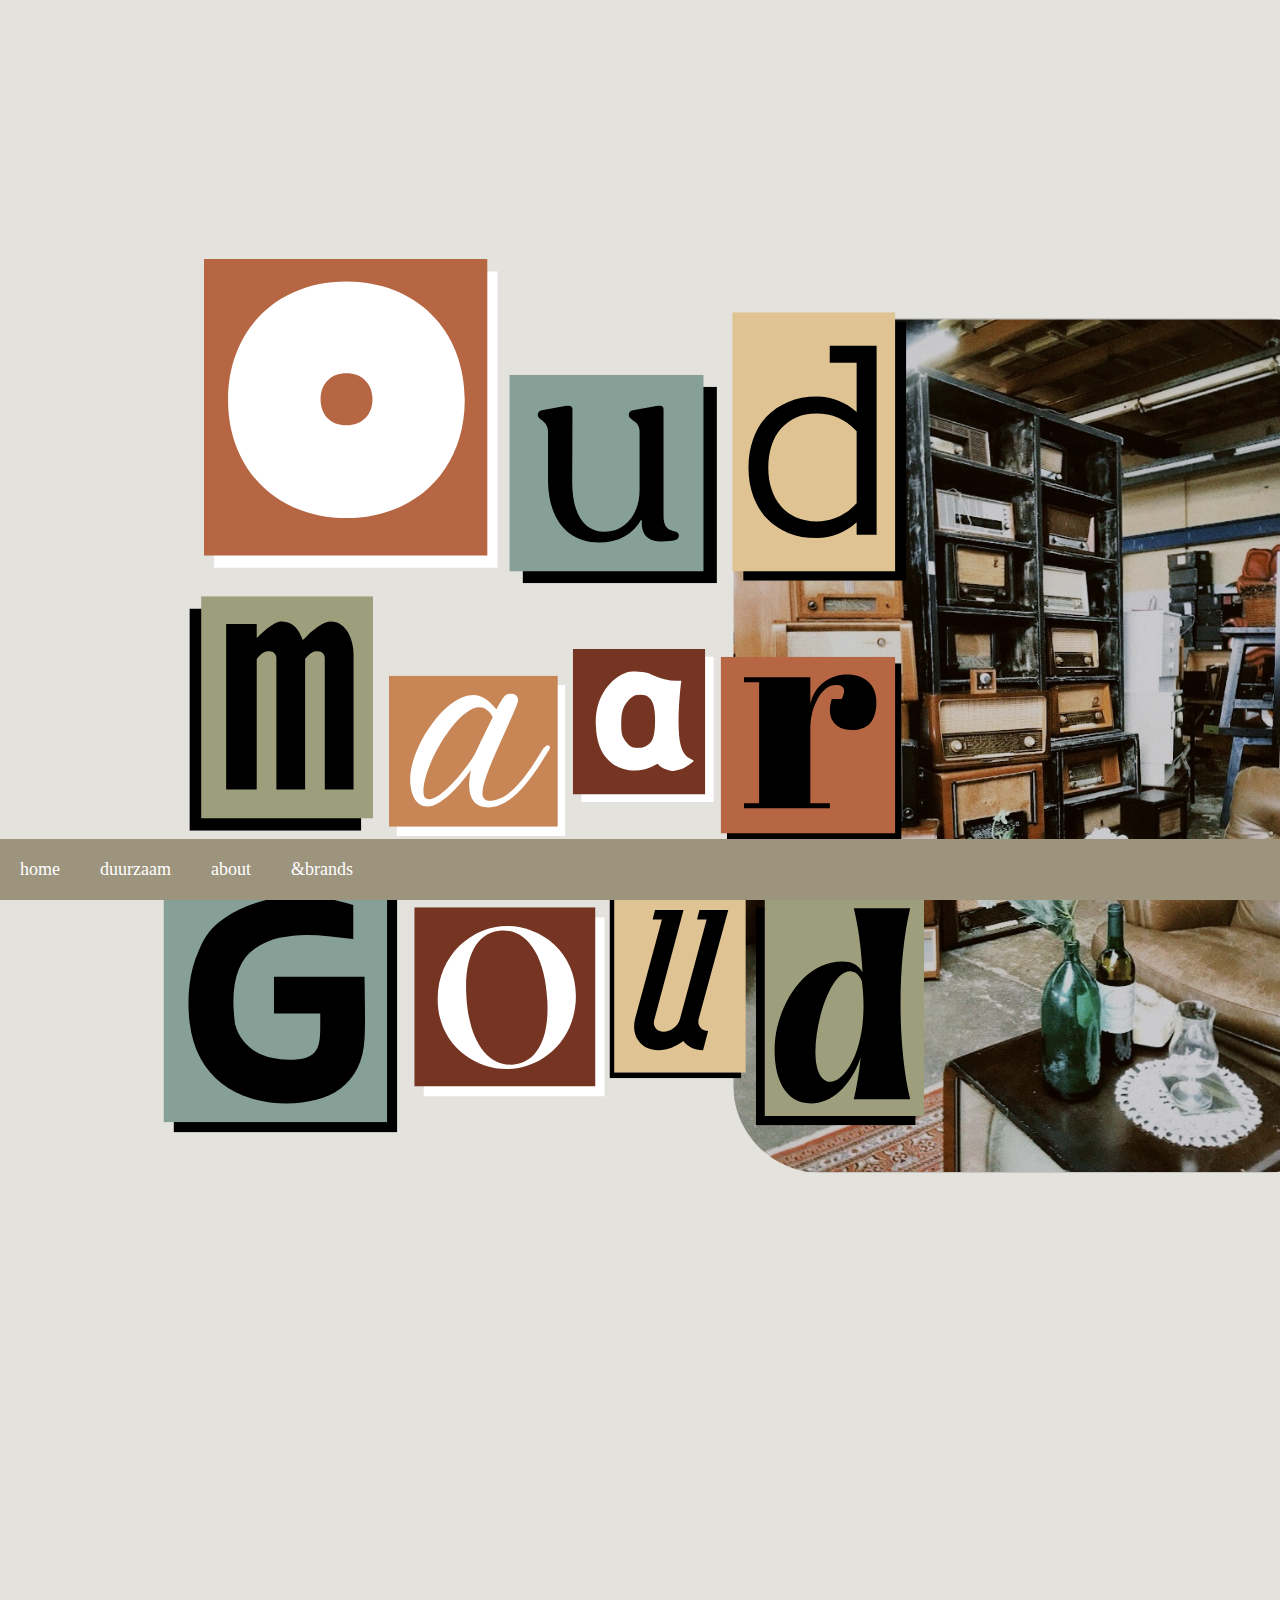
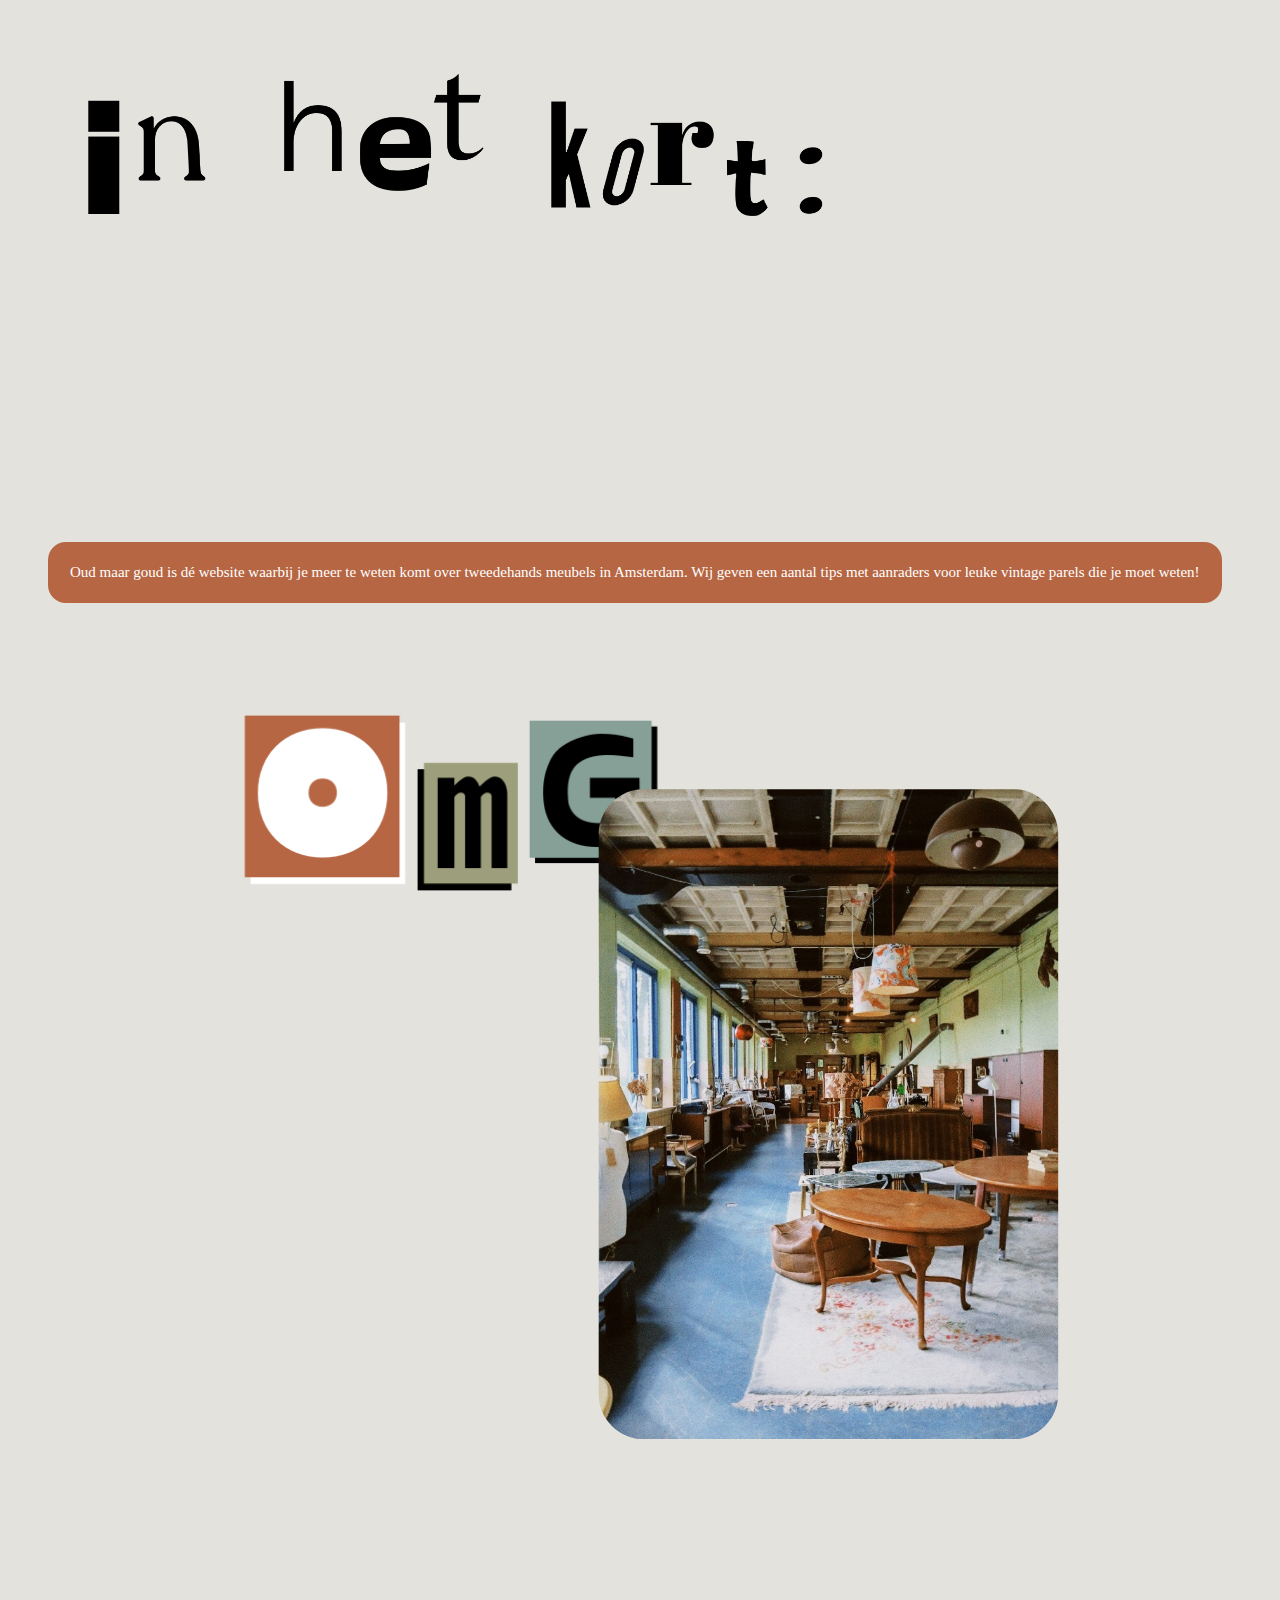
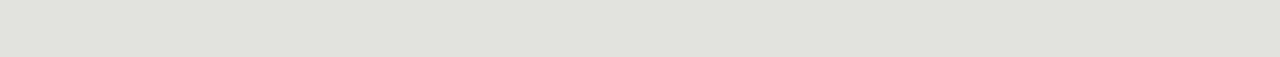
==== websiteoudmaargoud/index.html @ 7eda9138 "Add files via upload" ====
<!DOCTYPE html>
<html lang="en">
<head>
    <meta charset="UTF-8">
    <meta name="viewport" content="width=device-width, initial-scale=1.0">
    <link rel="stylesheet" href="style.css">
    <title>OudmaarGoud</title>
</head>
<body>

<main>
  <figure>
    <img src="afbeeldingen/logo-foto-home.svg" alt="Logometfotohome" class="logohome"> 
    <img src="afbeeldingen/inhetkorttekst.png" alt="inthetkorttekst" class="inhetkorttekst">
</figure>

<section>
<p class="inhetkort">
  Oud maar goud is dé website waarbij je meer te weten
  komt over tweedehands meubels in Amsterdam. Wij geven een aantal tips met aanraders voor leuke vintage parels die je moet weten!
</p>
<img src="afbeeldingen/stoelfotohome.svg" alt="stoelfoto" class="stoelfotohome">
<img src="afbeeldingen/omglogo.png" alt="omglogo" class="omglogoindex">
<img src="afbeeldingen/sfeerfotohome.svg" alt="sfeerfoto" class="sfeerfotohome">
</section>
</main>

<nav>
  <ul>
    <li><a href="index.html">home</a></li>
    <li><a href="duurzaam.html">duurzaam</a></li>
    <li><a href="about.html">about</a></li>
    <li><a href="&brands.html">&brands</a></li>
  </ul>
</nav>

</body>
</html>
---- websiteoudmaargoud/style.css ----
body {
background-color: #E4E2DD;
}

nav ul {
    position: fixed;
    bottom: 0;
    left: 0;
    width: 100%;
    background-color: #9d947e;
    display: flex;
    list-style: none;
    margin: 0;
    padding: 0;
}

nav li {
    margin: 20px;
}

nav a {
    text-decoration: none;
    color: white;
    font-size: 18px;
}

nav a:hover {
    color: black;
}

.logohome {
    margin: -30px 0 0 -30px;
    width: 120%;
    display: block; 
}

.inhetkorttekst {
    width: 70%;
    height: 100%;
    margin: -88px 0 -5px 18px;
}


.inhetkort {
    color: white;
    line-height: 1,5;
    font-size: 15px;
    margin: -120px 90px 0px -110px;
    padding: 0px;
    text-align: justify;

    display: inline-block;
    border-radius: 18px;
    margin: -94px 35px 0 40px;
    padding: 10px, 2px, 5px, 2px;
    border: 22px solid #B66643;
    background-color: #B66643;
}

.stoelfotohome, .sfeerfotohome {
    width: 45%;
    position: absolute;
    height: auto;
}

.stoelfotohome {
    margin: -50px 0 50px 22px;
}

.sfeerfotohome {
    margin-left: -163px;
    padding-bottom: 30px;
}
.omglogoindex {
    width: 40%;
    margin: -50px 0 50px 190px;
}

.omglogoduurzaam {
    width: 40%;
    position: absolute;
    margin: -30px 0 0 -30px;
}

.fotoduurzaam1, .fotoduurzaam2 {
    width: 55%;
    position: absolute;
    height: auto;
}

.fotoduurzaam1 {
    margin-left: -45px;
}

.fotoduurzaam2 {
    margin-left: 120px;
}

.duurzaamtekst {
    position: relative;
    width: 85%;
    margin-top: 160px;
    margin-left: -27.8px;
}
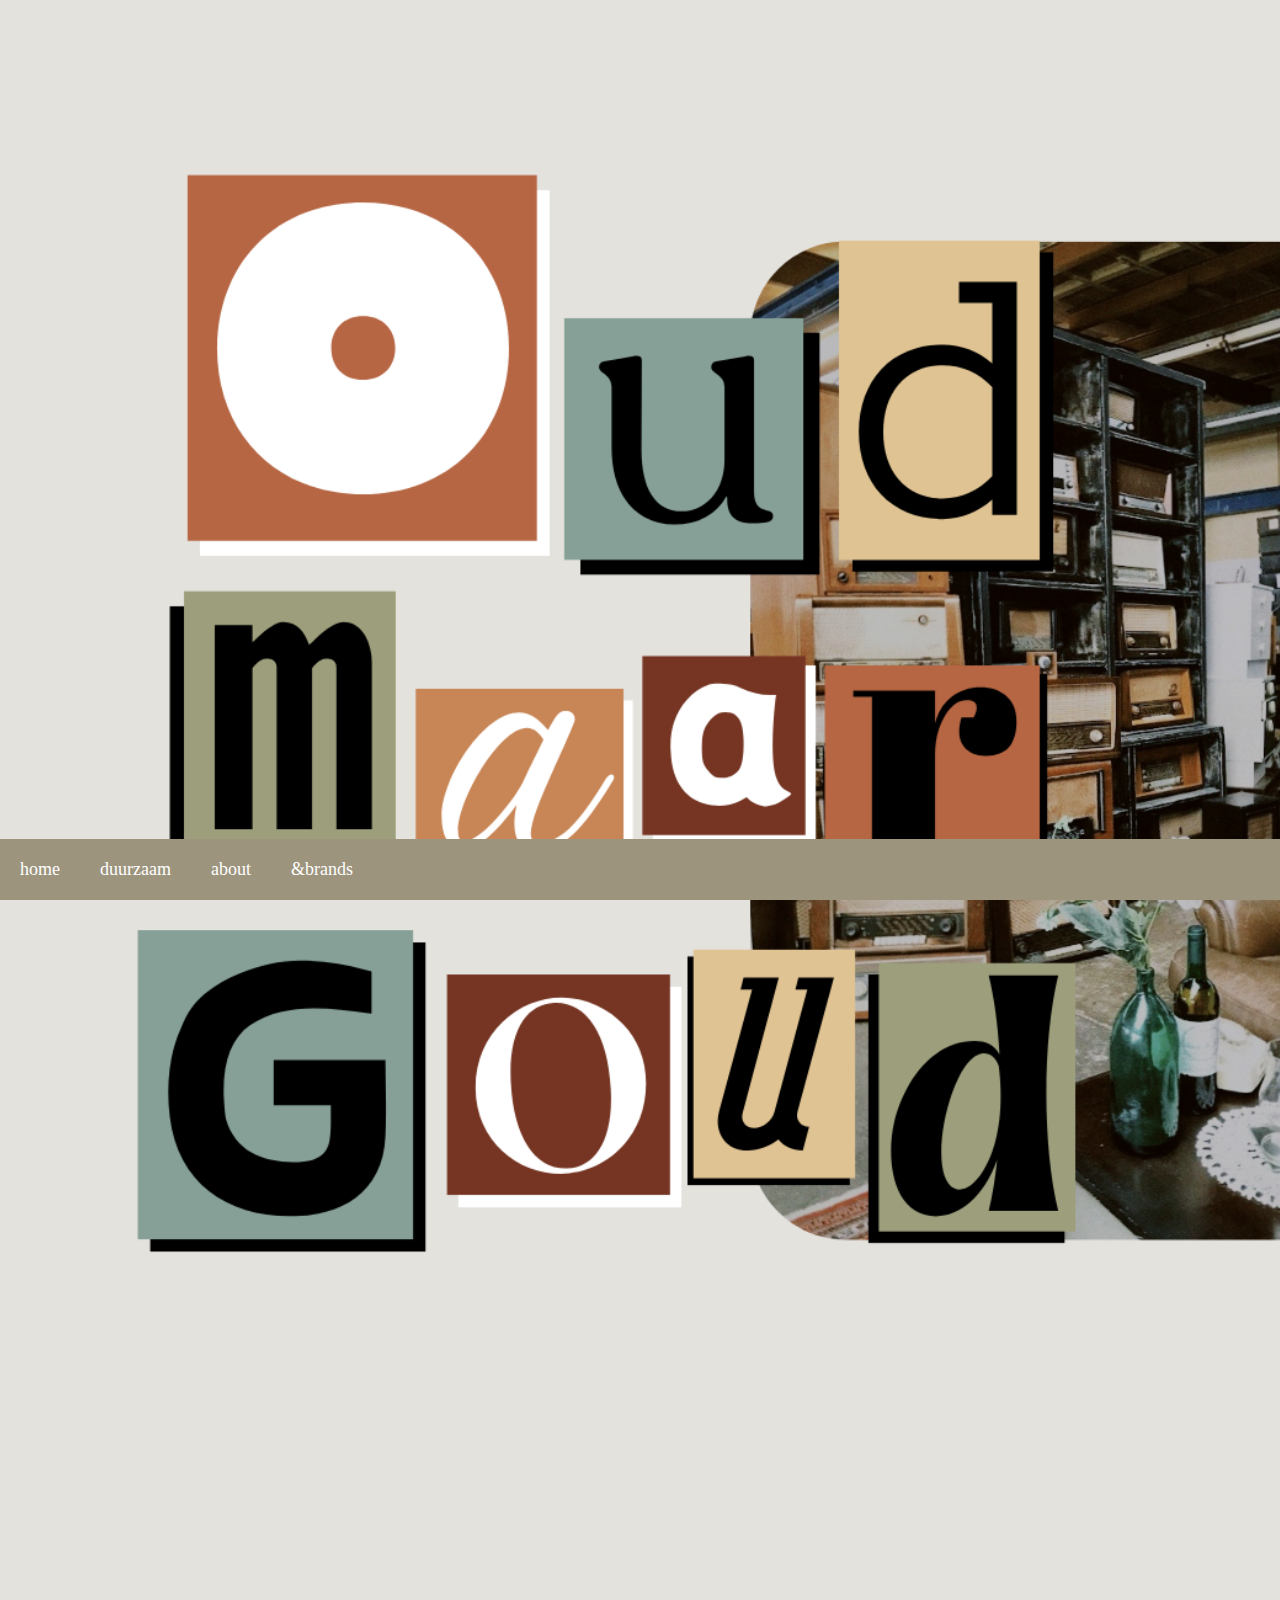
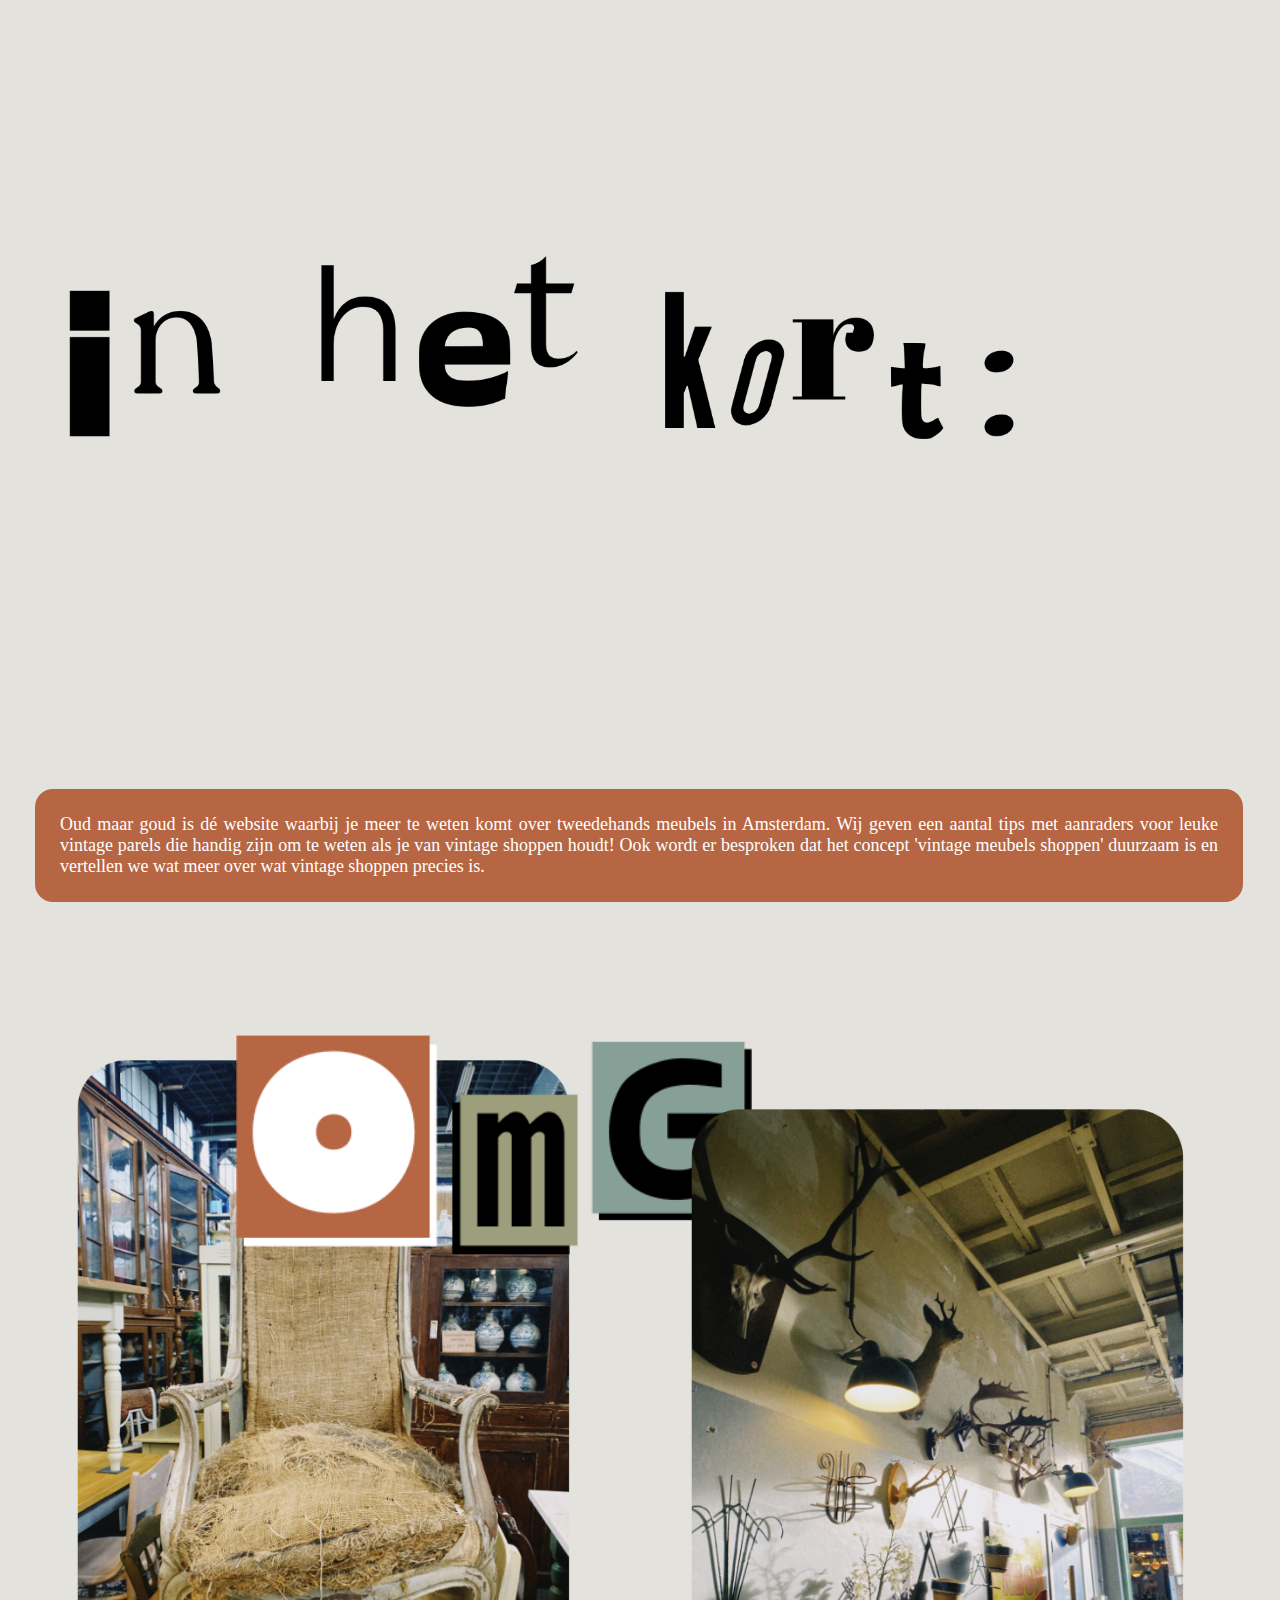
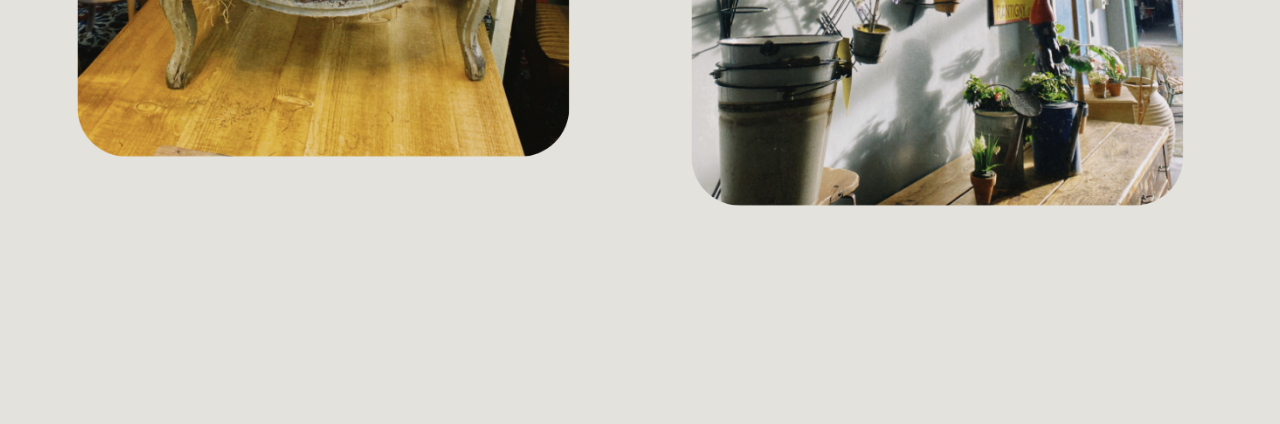
==== commit 856d3773: "Add files via upload" ====
--- a/websiteoudmaargoud/index.html
+++ b/websiteoudmaargoud/index.html
@@ -10,18 +10,19 @@
 
 <main>
   <figure>
-    <img src="afbeeldingen/logo-foto-home.svg" alt="Logometfotohome" class="logohome"> 
+    <img src="afbeeldingen/logofotohome.png" alt="Logometfotohome" class="logohome"> 
     <img src="afbeeldingen/inhetkorttekst.png" alt="inthetkorttekst" class="inhetkorttekst">
 </figure>
 
 <section>
 <p class="inhetkort">
   Oud maar goud is dé website waarbij je meer te weten
-  komt over tweedehands meubels in Amsterdam. Wij geven een aantal tips met aanraders voor leuke vintage parels die je moet weten!
+  komt over tweedehands meubels in Amsterdam. Wij geven een aantal tips met aanraders voor leuke vintage parels die handig zijn om te weten als je van vintage shoppen houdt! 
+  Ook wordt er besproken dat het concept 'vintage meubels shoppen' duurzaam is en vertellen we wat meer over wat vintage shoppen precies is.
 </p>
-<img src="afbeeldingen/stoelfotohome.svg" alt="stoelfoto" class="stoelfotohome">
+<img src="afbeeldingen/stoelfotohome.png" alt="stoelfoto" class="stoelfotohome">
 <img src="afbeeldingen/omglogo.png" alt="omglogo" class="omglogoindex">
-<img src="afbeeldingen/sfeerfotohome.svg" alt="sfeerfoto" class="sfeerfotohome">
+<img src="afbeeldingen/sfeerfotohome.png" alt="sfeerfoto" class="sfeerfotohome">
 </section>
 </main>
 
--- a/websiteoudmaargoud/style.css
+++ b/websiteoudmaargoud/style.css
@@ -1,5 +1,5 @@
 body {
-background-color: #E4E2DD;
+    background-color: #E4E2DD;
 }
 
 nav ul {
@@ -29,54 +29,54 @@
 }
 
 .logohome {
-    margin: -30px 0 0 -30px;
-    width: 120%;
+    margin: -45px 0 0 -50px;
+    width: 130%;
     display: block; 
 }
 
 .inhetkorttekst {
-    width: 70%;
-    height: 100%;
-    margin: -88px 0 -5px 18px;
-}
-
+    width: 90%;
+    height: auto;
+    margin: -110px 0 -28px -7px;
+}
 
 .inhetkort {
     color: white;
     line-height: 1,5;
-    font-size: 15px;
+    font-size: 18px;
+    font-weight: 400;
     margin: -120px 90px 0px -110px;
     padding: 0px;
     text-align: justify;
-
-    display: inline-block;
-    border-radius: 18px;
-    margin: -94px 35px 0 40px;
+    display: inline-block;
+    border-radius: 18px;
+    margin: -94px 29px 0 27px;
     padding: 10px, 2px, 5px, 2px;
-    border: 22px solid #B66643;
+    border: 25px solid #B66643;
     background-color: #B66643;
 }
 
 .stoelfotohome, .sfeerfotohome {
-    width: 45%;
+    width: 48%;
     position: absolute;
     height: auto;
 }
 
 .stoelfotohome {
-    margin: -50px 0 50px 22px;
+    margin: -40px 0 50px 8px;
 }
 
 .sfeerfotohome {
-    margin-left: -163px;
-    padding-bottom: 30px;
+    margin: 9px 0 0 -180px;
+    padding-bottom: 20px;
 }
 .omglogoindex {
-    width: 40%;
-    margin: -50px 0 50px 190px;
-}
-
-.omglogoduurzaam {
+    width: 50%;
+    position: relative;
+    margin: -70px 0 50px 170px;
+}
+
+.omglogoduurzaam, .omglogoabout, .omglogobrands {
     width: 40%;
     position: absolute;
     margin: -30px 0 0 -30px;
@@ -89,16 +89,137 @@
 }
 
 .fotoduurzaam1 {
-    margin-left: -45px;
+    margin-left: -50px;
+    margin-top: 50px;
 }
 
 .fotoduurzaam2 {
-    margin-left: 120px;
+    margin-left: 123px;
+    margin-top: 30px;
 }
 
 .duurzaamtekst {
     position: relative;
     width: 85%;
-    margin-top: 160px;
-    margin-left: -27.8px;
-}
+    margin: 198px 0 0 -33px;
+}
+
+.waaromduurzaam {
+    width: 100%;
+    padding: 0px;
+    margin: -180px 0 0 18px;
+}
+
+.duurzaamtekst1, .duurzaamtekst2 {
+    color: white;
+    line-height: 1.2;
+    font-size: 16.5px;
+    font-family: 'Times New Roman', Times, serif;
+    text-align: justify;
+    display: inline-block;
+    position: relative;
+    border: 22px solid #763523;
+    background-color: #763523;
+    border-radius: 18px;
+}
+
+.duurzaamtekst1 {
+    margin: -148px 20px 0 20px;
+}
+
+.duurzaamtekst2 {
+    position: relative;
+    top: -167px;
+    margin: 0 25px -30px 100px;
+}
+
+.fotoduurzaam3 {
+    width: 100%;
+    margin: -266px 0 0 -25px;
+}
+
+.icoonblaadje {
+    position: relative;
+    width: 60%;
+    margin: -70px 0 0 160px;
+}
+
+.icoonblaadje2 {
+    position: relative;
+    width: 51%;
+    margin: 0 0 -160px -42px;
+    top: -433px;
+}
+
+.abouttekst {
+    position: absolute;
+    width: 90%;
+    height: auto;
+    margin-top: 100px;
+    margin-left: -108px;
+}
+
+.vintage, .vintageuitleg {
+    position: absolute;
+    display: inline-block;
+    border: 12px solid #B66643;
+    background-color: #B66643;
+    color: white;
+    border-radius: 18px;
+}
+
+.vintage {
+    font-style: italic;
+    font-size: 24px;
+    top: 120px;
+    padding: 0 5px 13px 8px;
+    margin-left: 123px;
+}
+
+.vintageuitleg {
+    font-size: 17px;
+    margin: 165px 25px 0 123px;
+    border-radius: 0 0 18px 18px;
+    padding-left: 10px;
+}
+
+.fotoabout1 {
+    position: absolute;
+    width: 62.5%;
+    margin: 236px 0 0 116px;
+}
+
+.waaromvintage {
+    width: 73%;
+    margin: 383.5px 0 0 66px;
+}
+
+.uniekestijl {
+    position: absolute;
+    display: inline-block;
+    border: 12px solid #B66643;
+    background-color: #B66643;
+    color: white;
+    border-radius: 18px;
+    margin: 0 24px 0 12px;
+    top: 542px;
+}
+
+.uniekestijl h2 {
+    font-size: 27px;
+    margin: 10px 0 0 154px;
+    padding-bottom: 7px;
+}
+
+.uniekestijl p {
+    text-align: right;
+    font-size: 16.5px;
+    margin: 0 10px 0 0;
+    padding-bottom: 10px;
+}
+
+
+
+.andbrands1, .andbrands2, .andbrands3, .andbrands4, .andbrands5 {
+    width: 100%;
+}
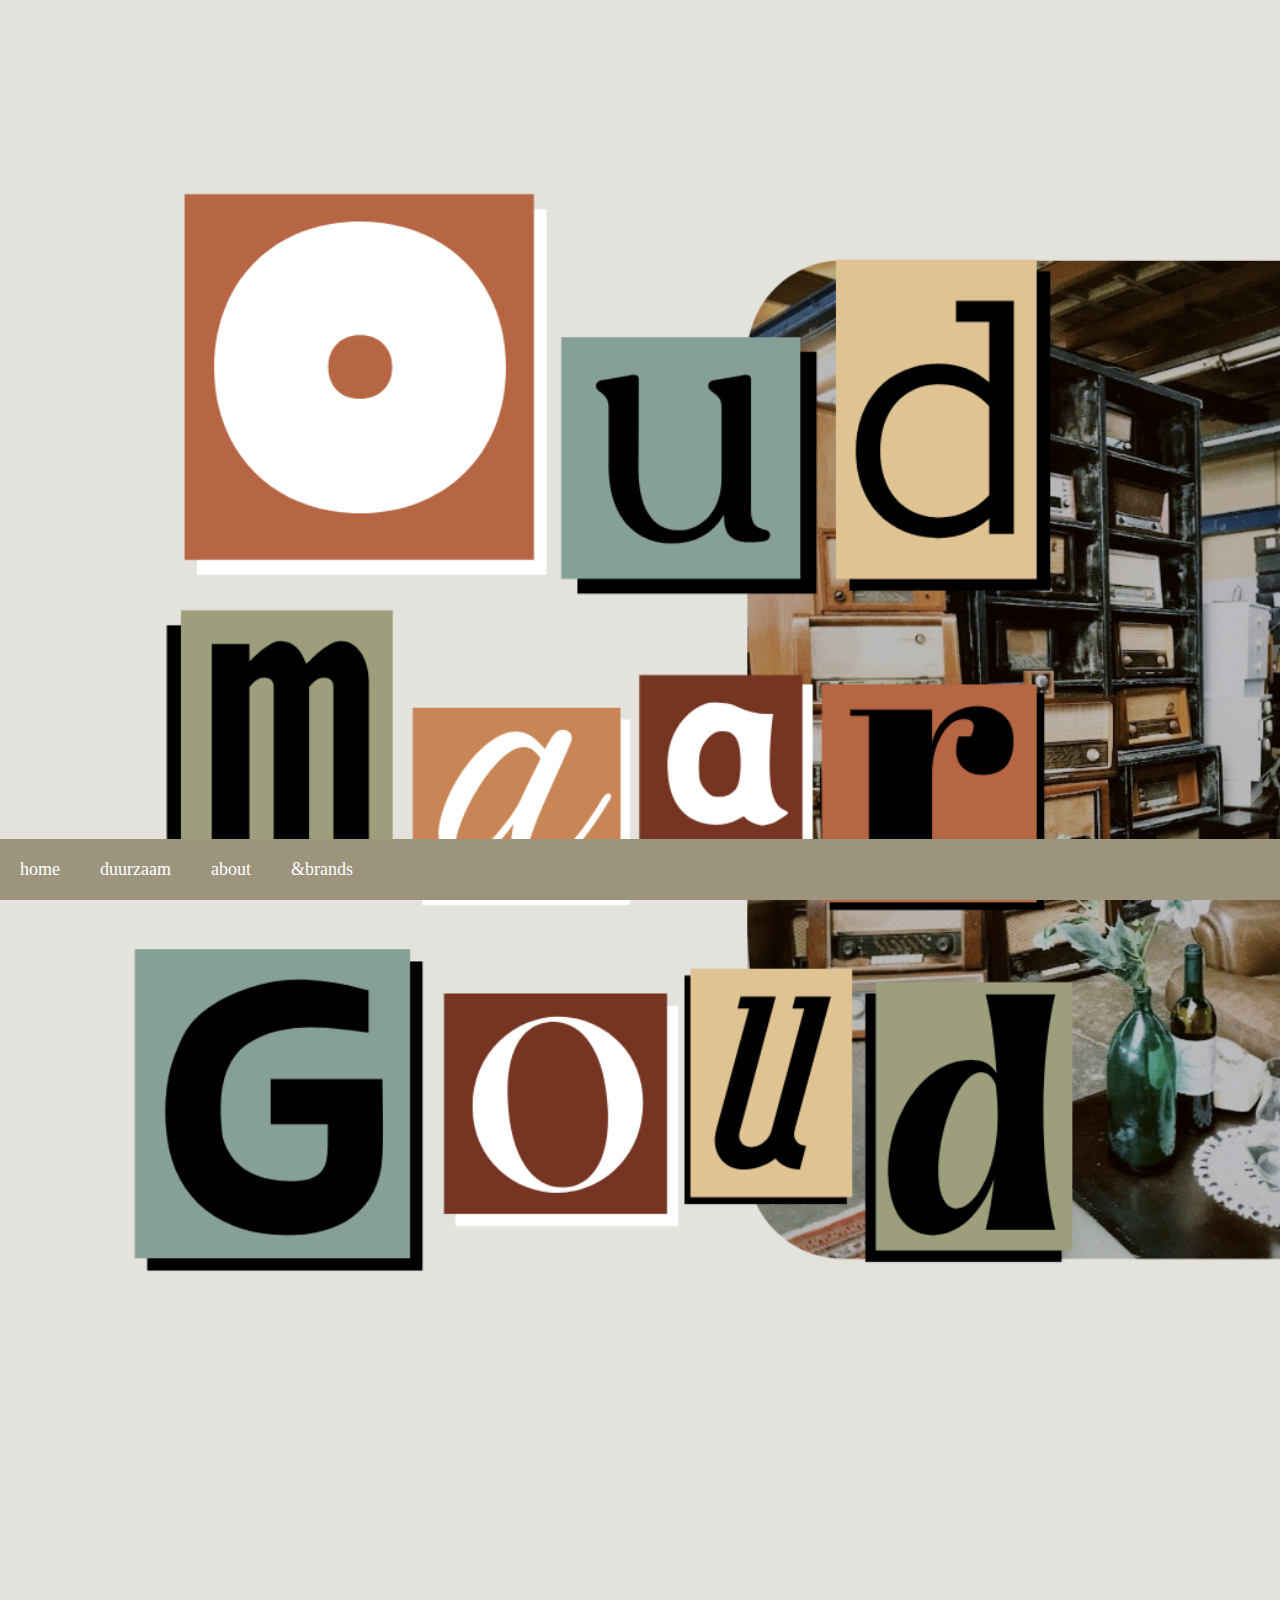
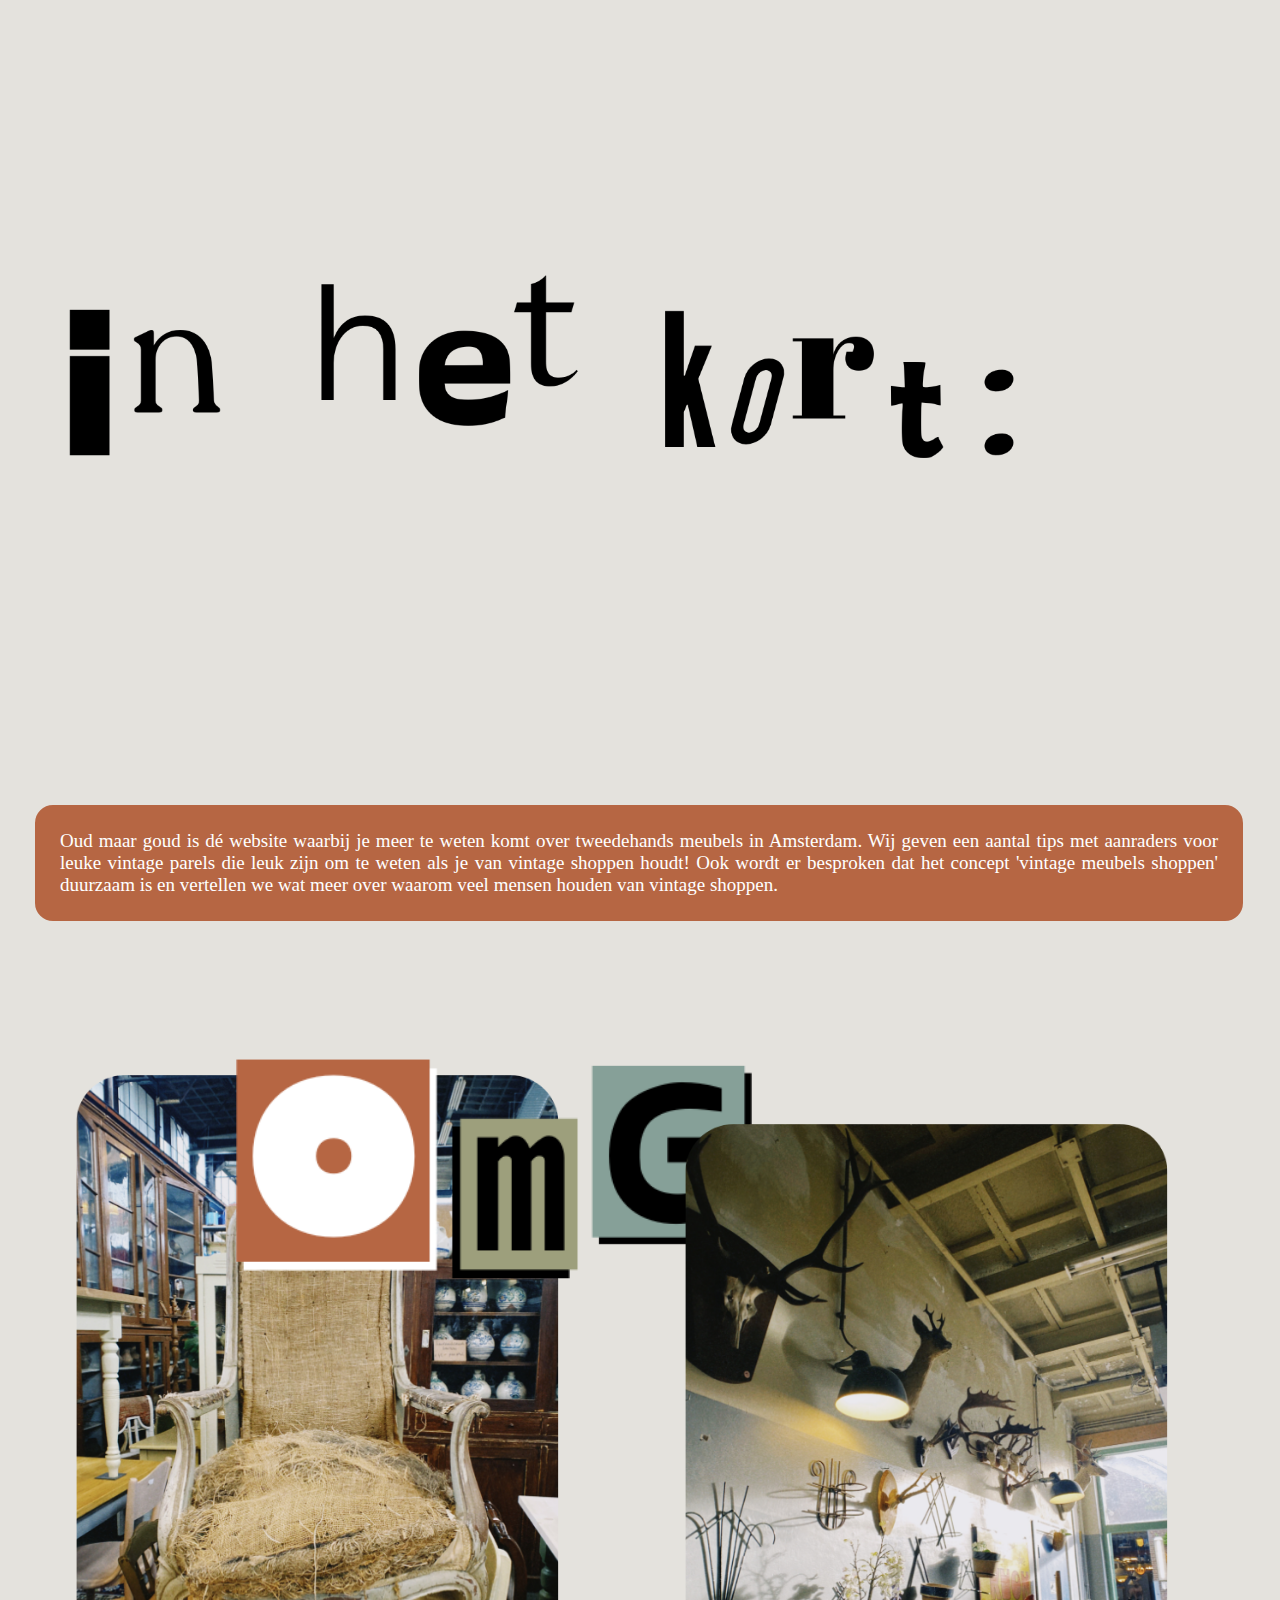
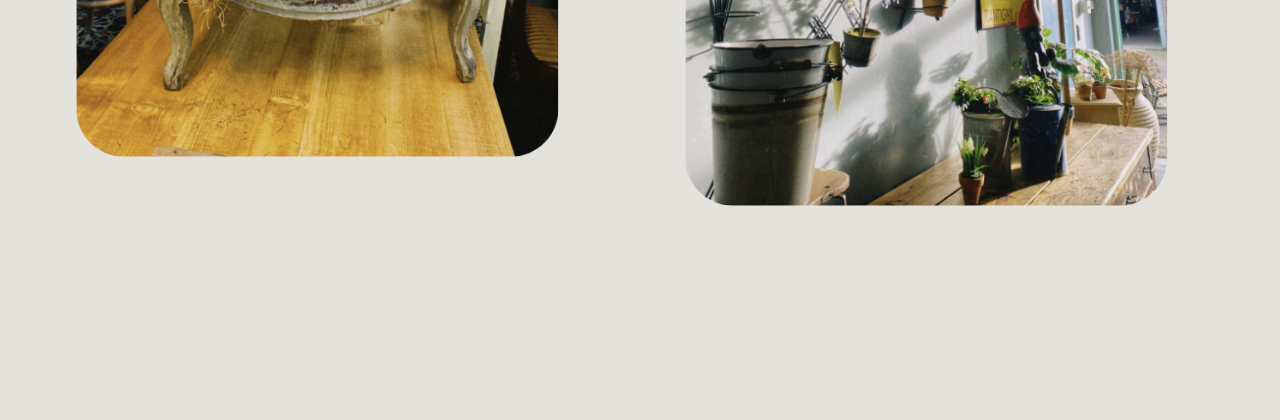
==== commit ac457bdc: "Add files via upload" ====
--- a/websiteoudmaargoud/index.html
+++ b/websiteoudmaargoud/index.html
@@ -17,8 +17,8 @@
 <section>
 <p class="inhetkort">
   Oud maar goud is dé website waarbij je meer te weten
-  komt over tweedehands meubels in Amsterdam. Wij geven een aantal tips met aanraders voor leuke vintage parels die handig zijn om te weten als je van vintage shoppen houdt! 
-  Ook wordt er besproken dat het concept 'vintage meubels shoppen' duurzaam is en vertellen we wat meer over wat vintage shoppen precies is.
+  komt over tweedehands meubels in Amsterdam. Wij geven een aantal tips met aanraders voor leuke vintage parels die leuk zijn om te weten als je van vintage shoppen houdt! 
+  Ook wordt er besproken dat het concept 'vintage meubels shoppen' duurzaam is en vertellen we wat meer over waarom veel mensen houden van vintage shoppen.
 </p>
 <img src="afbeeldingen/stoelfotohome.png" alt="stoelfoto" class="stoelfotohome">
 <img src="afbeeldingen/omglogo.png" alt="omglogo" class="omglogoindex">
--- a/websiteoudmaargoud/style.css
+++ b/websiteoudmaargoud/style.css
@@ -12,6 +12,7 @@
     list-style: none;
     margin: 0;
     padding: 0;
+    z-index: 1;
 }
 
 nav li {
@@ -29,7 +30,8 @@
 }
 
 .logohome {
-    margin: -45px 0 0 -50px;
+    position: relative;
+    margin: -26px 0 0 -53px;
     width: 130%;
     display: block; 
 }
@@ -43,7 +45,7 @@
 .inhetkort {
     color: white;
     line-height: 1,5;
-    font-size: 18px;
+    font-size: 19px;
     font-weight: 400;
     margin: -120px 90px 0px -110px;
     padding: 0px;
@@ -57,7 +59,7 @@
 }
 
 .stoelfotohome, .sfeerfotohome {
-    width: 48%;
+    width: 47%;
     position: absolute;
     height: auto;
 }
@@ -67,13 +69,14 @@
 }
 
 .sfeerfotohome {
-    margin: 9px 0 0 -180px;
+    margin: 9px 0 0 -185px;
     padding-bottom: 20px;
 }
+
 .omglogoindex {
     width: 50%;
     position: relative;
-    margin: -70px 0 50px 170px;
+    margin: -65px 0 40px 170px;
 }
 
 .omglogoduurzaam, .omglogoabout, .omglogobrands {
@@ -83,37 +86,35 @@
 }
 
 .fotoduurzaam1, .fotoduurzaam2 {
-    width: 55%;
+    width: 58%;
     position: absolute;
     height: auto;
 }
 
 .fotoduurzaam1 {
-    margin-left: -50px;
-    margin-top: 50px;
+    margin: 30px 0 0 -57px;
 }
 
 .fotoduurzaam2 {
-    margin-left: 123px;
-    margin-top: 30px;
+    margin: 10px 0 0 118px;
 }
 
 .duurzaamtekst {
     position: relative;
-    width: 85%;
-    margin: 198px 0 0 -33px;
+    width: 90%;
+    margin: 200px 0 0 -39px;
 }
 
 .waaromduurzaam {
-    width: 100%;
+    width: 110%;
     padding: 0px;
-    margin: -180px 0 0 18px;
+    margin: -180px 0 0 -4px;
 }
 
 .duurzaamtekst1, .duurzaamtekst2 {
     color: white;
     line-height: 1.2;
-    font-size: 16.5px;
+    font-size: 18px;
     font-family: 'Times New Roman', Times, serif;
     text-align: justify;
     display: inline-block;
@@ -124,7 +125,7 @@
 }
 
 .duurzaamtekst1 {
-    margin: -148px 20px 0 20px;
+    margin: -161px 20px 0 20px;
 }
 
 .duurzaamtekst2 {
@@ -148,7 +149,7 @@
     position: relative;
     width: 51%;
     margin: 0 0 -160px -42px;
-    top: -433px;
+    top: -450px;
 }
 
 .abouttekst {
@@ -162,9 +163,8 @@
 .vintage, .vintageuitleg {
     position: absolute;
     display: inline-block;
-    border: 12px solid #B66643;
-    background-color: #B66643;
-    color: white;
+    border: 12px solid #9D9F7C;
+    background-color: #9D9F7C;
     border-radius: 18px;
 }
 
@@ -172,15 +172,15 @@
     font-style: italic;
     font-size: 24px;
     top: 120px;
-    padding: 0 5px 13px 8px;
+    padding: 0 5px 13px 7px;
     margin-left: 123px;
 }
 
 .vintageuitleg {
-    font-size: 17px;
-    margin: 165px 25px 0 123px;
+    font-size: 17.5px;
+    margin: 163px 26px 0 123px;
     border-radius: 0 0 18px 18px;
-    padding-left: 10px;
+    padding-left: 6px;
 }
 
 .fotoabout1 {
@@ -194,29 +194,124 @@
     margin: 383.5px 0 0 66px;
 }
 
+.uniekestijl, .nostalgie, .duurzaamheid, .investering, .zelfexpressie {
+    position: absolute;
+    display: inline-block;
+    color: white;
+    border-radius: 18px;
+    margin: 0 24px 0 12px;
+}
+
+.uniekestijl h2, .nostalgie h2, .duurzaamheid h2, .investering h2, .zelfexpressie h2 {
+    font-size: 27px;
+}
+.uniekestijl p, .nostalgie p, .duurzaamheid p, .investering p, .zelfexpressie p {
+    font-size: 16.5px;
+    text-align: justify;
+    margin: 7px 13px 7px 13px;
+    padding-bottom: 7px;
+}
+.uniekestijl h2, .duurzaamheid h2, .zelfexpressie h2 {
+    text-align: right;
+}
+
+.nostalgie h2, .investering h2 {
+    margin: 7px 0 0 13px;
+}
+
+.duurzaamheid h2, .zelfexpressie h2 {
+    margin: 7px 13px 0 0;
+}
+
 .uniekestijl {
-    position: absolute;
-    display: inline-block;
+    top: 542px;
     border: 12px solid #B66643;
     background-color: #B66643;
     color: white;
-    border-radius: 18px;
-    margin: 0 24px 0 12px;
-    top: 542px;
+}
+
+.iconabout1 {
+    position: absolute;
+    width: 48%;
+    margin-top: 910px;
+    margin-left: 205px;
+    z-index: 1;
+}
+
+.iconabout2 {
+    position: absolute;
+    width: 40%;
+    margin-left: 220px;
+    top: 630px;
+    z-index: 1;
 }
 
 .uniekestijl h2 {
-    font-size: 27px;
-    margin: 10px 0 0 154px;
+    margin: 5px 10px 0 0;
     padding-bottom: 7px;
 }
 
 .uniekestijl p {
-    text-align: right;
-    font-size: 16.5px;
-    margin: 0 10px 0 0;
+    text-align: justify;
+    margin: 0 10px 0 10px;
     padding-bottom: 10px;
 }
+
+.nostalgie {
+    margin-top: 40px;
+    border: 12px solid #DFC393;
+    background-color: #DFC393;
+    color: black;
+}
+
+.duurzaamheid {
+    margin-top: 285px;
+    border: 12px solid #86A098;
+    background-color: #86A098;
+}
+
+.investering {
+    margin-top: 530px;
+    border: 12px solid #9D9F7C;
+    background-color: #9D9F7C;
+    color: black;
+}
+
+.zelfexpressie {
+    margin-top: 738px;
+    border: 12px solid #763523;
+    background-color: #763523;
+}
+
+.about1 {
+    position: absolute;
+    width: 57%;
+    margin-top: 875px;
+    right: 168px;
+}
+
+.about2 {
+    position: absolute;
+    width: 57%;
+    margin-top: 930px;
+    margin-left: 158px;
+}
+
+.about3 {
+    position: absolute;
+    width: 57%;
+    margin-top: 1135px;
+    right: 168px;
+}
+
+.about4 {
+    position: absolute;
+    width: 57%;
+    margin-top: 1170px;
+    margin-left: 158px;
+}
+
+
 
 
 
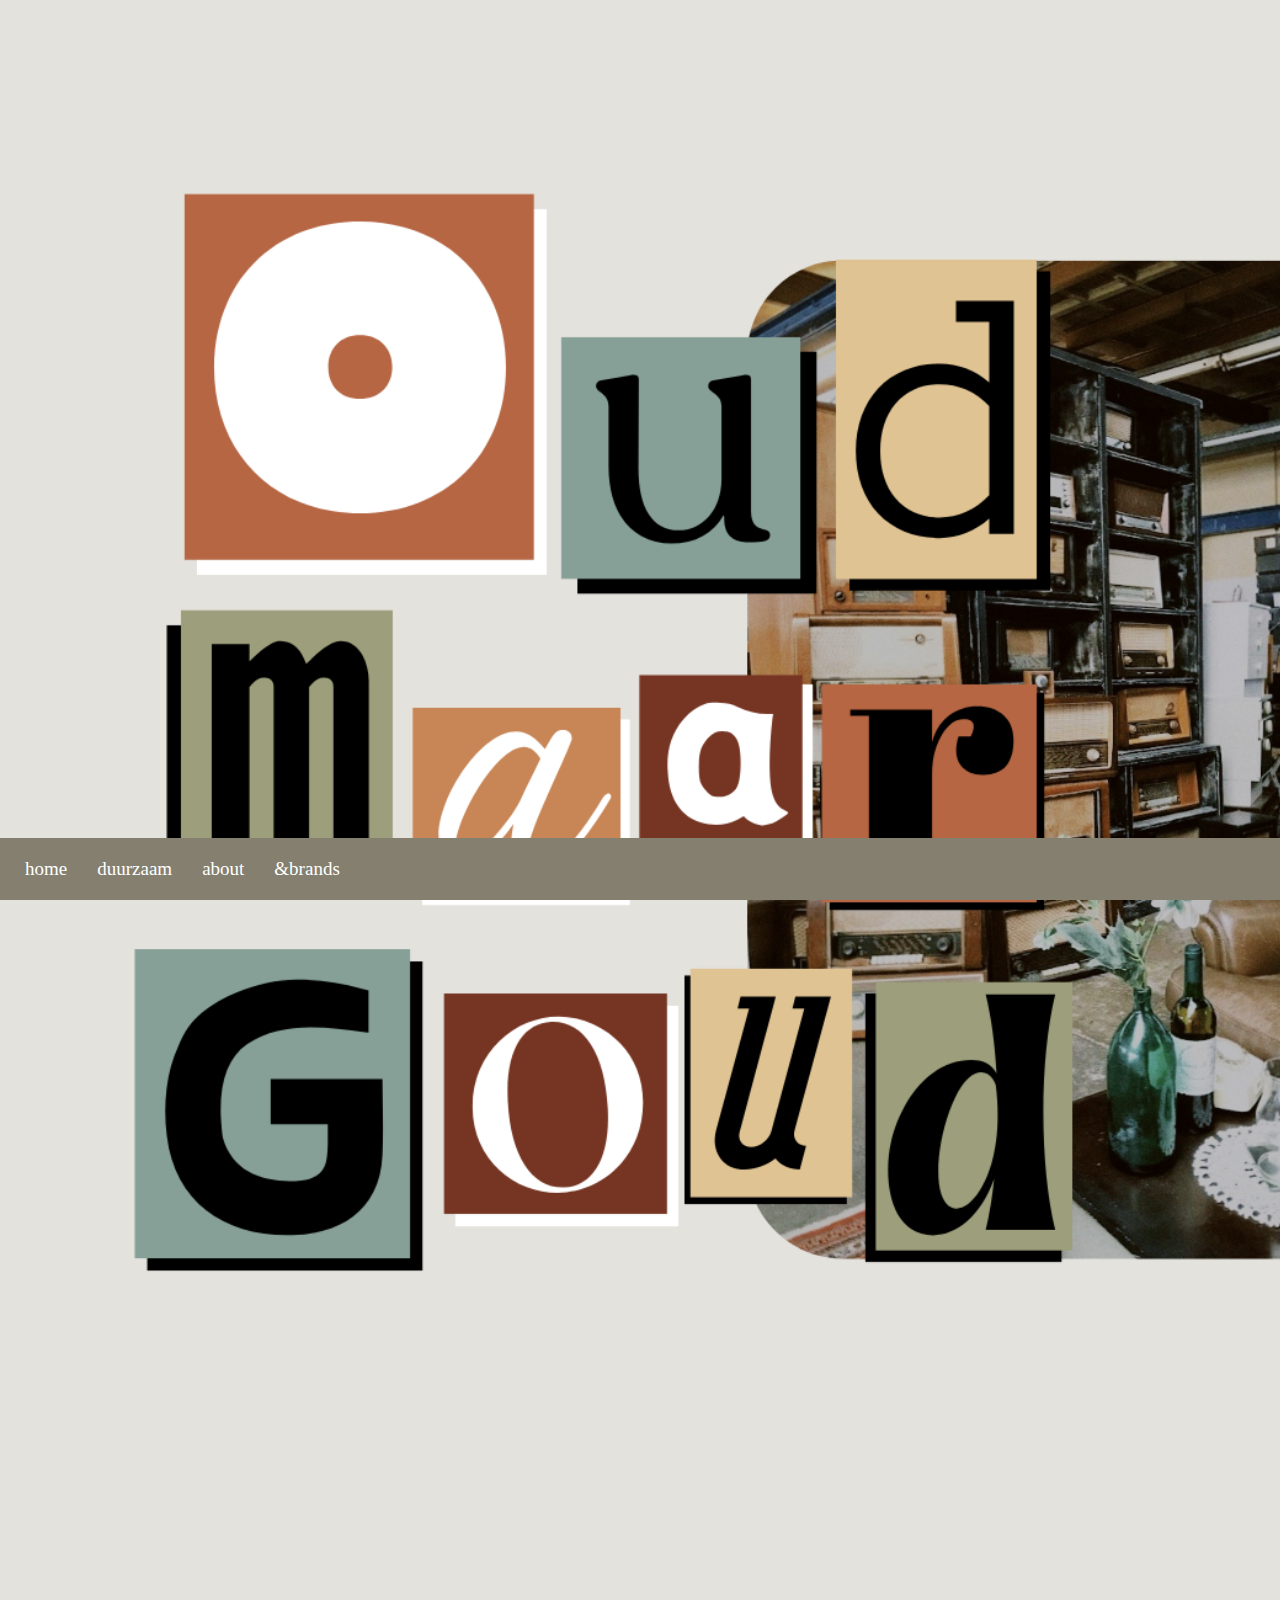
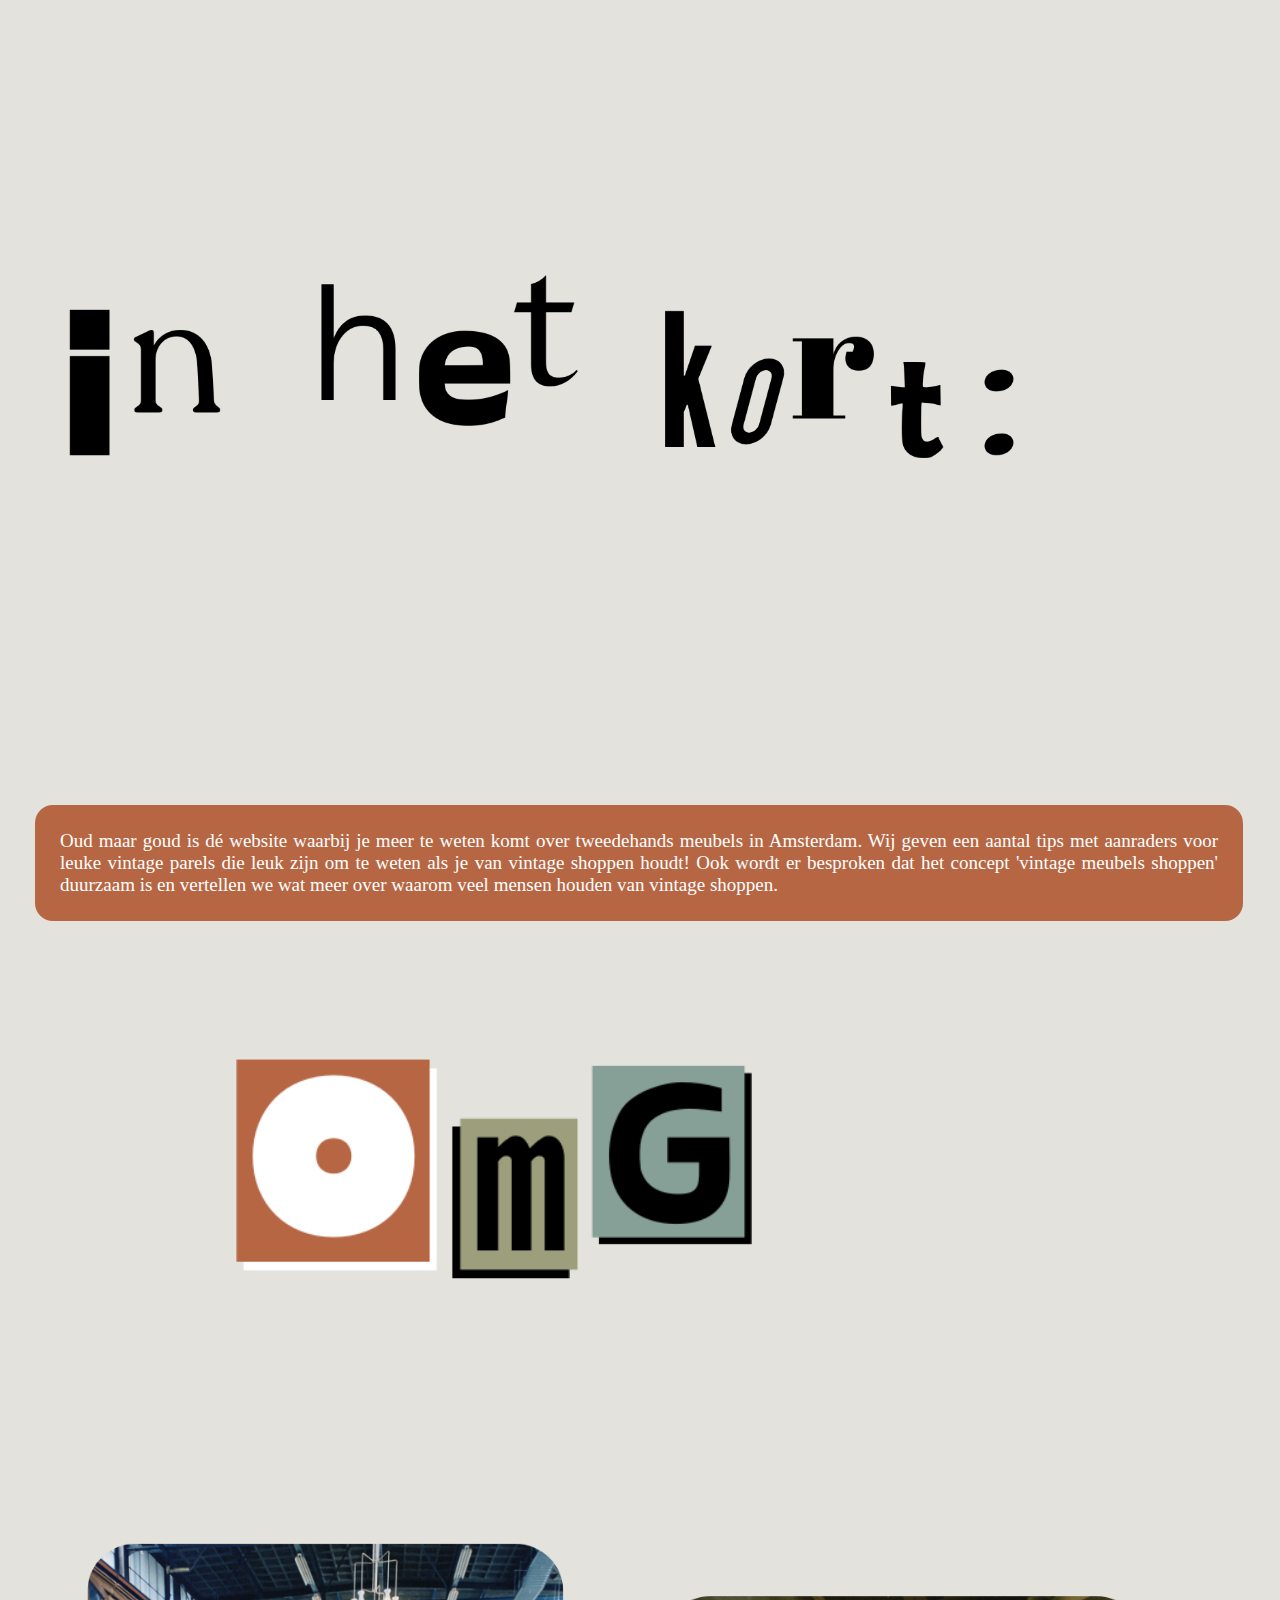
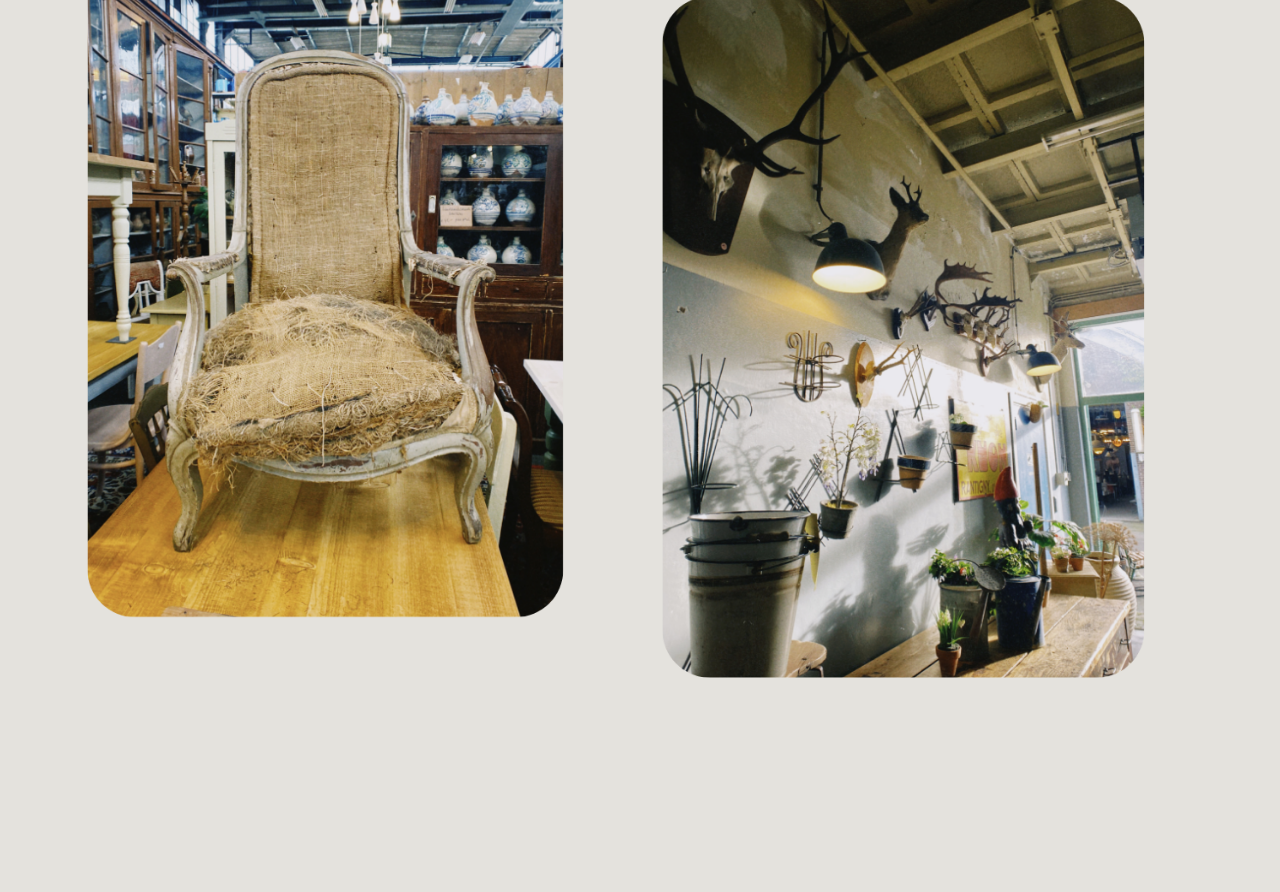
==== commit 3e1342bd: "Add files via upload" ====
--- a/websiteoudmaargoud/index.html
+++ b/websiteoudmaargoud/index.html
@@ -20,8 +20,8 @@
   komt over tweedehands meubels in Amsterdam. Wij geven een aantal tips met aanraders voor leuke vintage parels die leuk zijn om te weten als je van vintage shoppen houdt! 
   Ook wordt er besproken dat het concept 'vintage meubels shoppen' duurzaam is en vertellen we wat meer over waarom veel mensen houden van vintage shoppen.
 </p>
+<img src="afbeeldingen/omglogo.png" alt="omglogo" class="omglogoindex">
 <img src="afbeeldingen/stoelfotohome.png" alt="stoelfoto" class="stoelfotohome">
-<img src="afbeeldingen/omglogo.png" alt="omglogo" class="omglogoindex">
 <img src="afbeeldingen/sfeerfotohome.png" alt="sfeerfoto" class="sfeerfotohome">
 </section>
 </main>
--- a/websiteoudmaargoud/style.css
+++ b/websiteoudmaargoud/style.css
@@ -7,26 +7,22 @@
     bottom: 0;
     left: 0;
     width: 100%;
-    background-color: #9d947e;
+    background-color: #857f70;
     display: flex;
     list-style: none;
     margin: 0;
     padding: 0;
-    z-index: 1;
+    z-index: 1000;
 }
 
 nav li {
-    margin: 20px;
+    margin: 20px 5px 20px 25px ;
 }
 
 nav a {
     text-decoration: none;
     color: white;
-    font-size: 18px;
-}
-
-nav a:hover {
-    color: black;
+    font-size: 19px;
 }
 
 .logohome {
@@ -58,18 +54,18 @@
     background-color: #B66643;
 }
 
-.stoelfotohome, .sfeerfotohome {
+.stoelfotohome {
+    position: relative;
     width: 47%;
+    margin-top: -180px;
+    margin-left: 20px;
+}
+
+.sfeerfotohome {
     position: absolute;
     height: auto;
-}
-
-.stoelfotohome {
-    margin: -40px 0 50px 8px;
-}
-
-.sfeerfotohome {
-    margin: 9px 0 0 -185px;
+    width: 47%;
+    margin: -130px 0 0 -20px;
     padding-bottom: 20px;
 }
 
@@ -181,6 +177,7 @@
     margin: 163px 26px 0 123px;
     border-radius: 0 0 18px 18px;
     padding-left: 6px;
+    font-family:'Times New Roman', Times, serif
 }
 
 .fotoabout1 {
@@ -233,8 +230,7 @@
 .iconabout1 {
     position: absolute;
     width: 48%;
-    margin-top: 910px;
-    margin-left: 205px;
+    margin: 910px 0 0 205px;
     z-index: 1;
 }
 
@@ -293,8 +289,7 @@
 .about2 {
     position: absolute;
     width: 57%;
-    margin-top: 930px;
-    margin-left: 158px;
+    margin: 930px 0 0 158px;
 }
 
 .about3 {
@@ -307,14 +302,98 @@
 .about4 {
     position: absolute;
     width: 57%;
-    margin-top: 1170px;
-    margin-left: 158px;
-}
-
-
-
-
+    margin: 1170px 0 0 158px;
+}
 
 .andbrands1, .andbrands2, .andbrands3, .andbrands4, .andbrands5 {
-    width: 100%;
-}
+    position: absolute;
+    width: 90%;
+    right: 23px;
+}
+
+.andbrandstitel {
+    position: absolute;
+    width: 65%;
+    margin-top: 15px;
+    left: 14px;
+}
+
+.tekstandbrands {
+    position: absolute;
+    font-size: 19px;
+    font-weight: 500;
+    position: absolute;
+    display: inline-block;
+    border: 12px solid #9D9F7C;
+    background-color: #9D9F7C;
+    border-radius: 18px;
+    padding: 6px;
+    margin: 185px 40px 0 23px;
+}
+.andbrands1{
+    margin-top: 220px;
+}
+
+.vandijk, .neeflouis, .voyeur, .sjoege, .west {
+    position: absolute;
+    margin: 500px 40px 0 20px;
+    text-align: justify;
+    padding: 0 6px 8px 6px;
+    display: inline-block;
+    border-radius: 18px;
+}
+
+.vandijk h2, .neeflouis h2, .voyeur h2, .sjoege h2, .west h2 {
+    font-size: 27px;
+    margin: 8px 0 12px 4px;
+}
+
+.vandijk p, .neeflouis p, .voyeur p, .sjoege p, .west p {
+    font-size: 16.5px;
+    margin: 0 5px 0 5px;
+}
+
+.vandijk {
+    border: 12px solid #B66643;
+    background-color: #B66643;
+    color: white;
+}
+.andbrands2 {
+    margin-top: 680px;
+}
+.neeflouis {
+    margin-top: 955px;
+    border: 12px solid #86A098;
+    background-color: #86A098;
+}
+
+.andbrands3 {
+    margin-top: 1081px;
+}
+
+.voyeur {
+    margin-top: 1356px;
+    border: 12px solid #DFC393;
+    background-color: #DFC393;
+}
+
+.andbrands4 {
+    margin-top: 1520px;
+}
+
+.sjoege {
+    margin-top: 1795px;
+    border: 12px solid #C88555;
+    background-color: #C88555;
+    color: white;
+}
+
+.andbrands5 {
+    margin-top: 1920px;
+}
+
+.west {
+    margin-top: 2197px;
+    border: 12px solid #9D9F7C;
+    background-color: #9D9F7C;
+}
